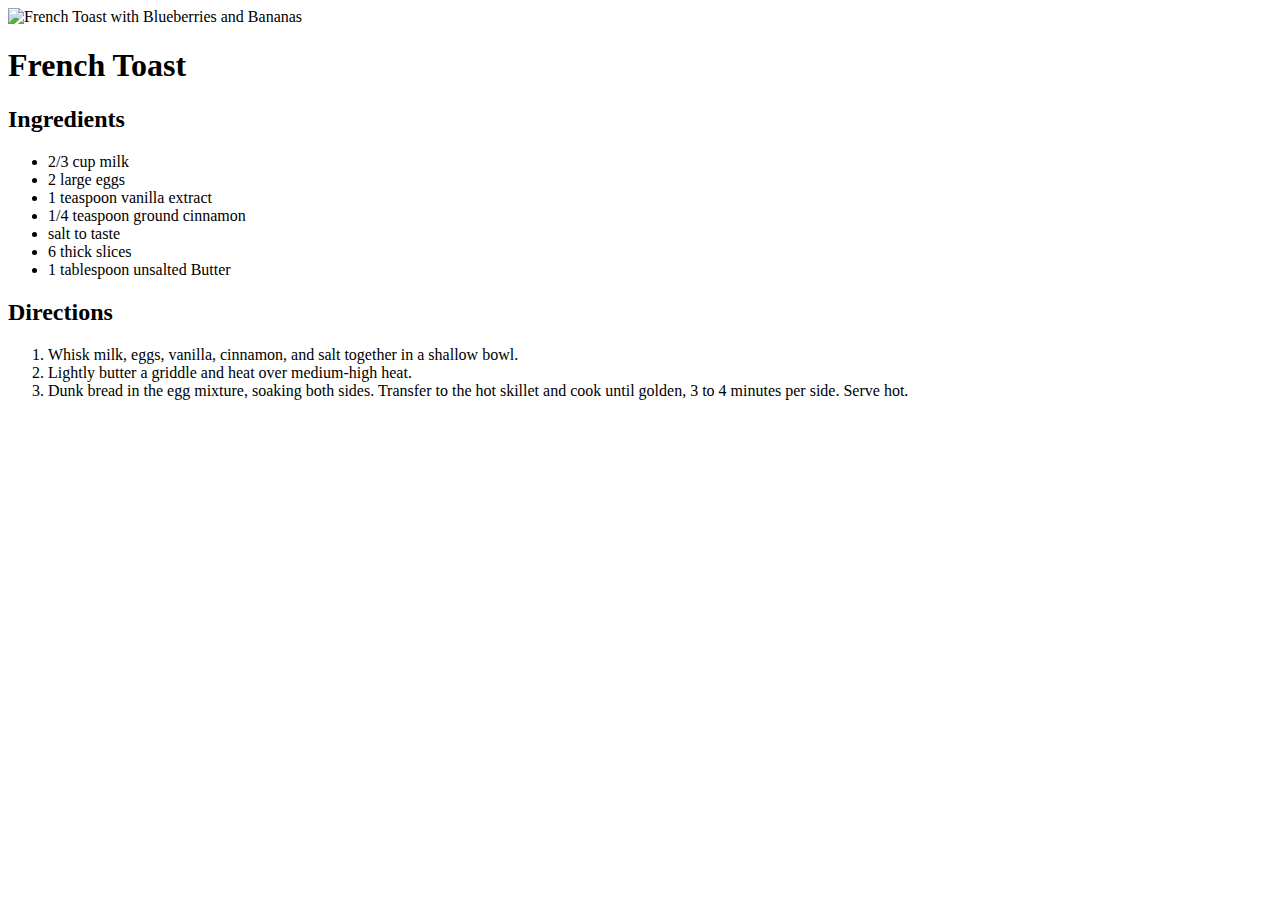
==== recipes/french-toast.html @ 1368d170 "fix" ====
<!DOCTYPE html>
<html lang="en">
<head>
  <meta charset="UTF-8">
  <meta name="viewport" content="width=device-width, initial-scale=1.0">
  <title>French Toast</title>
</head>
<body>
  <img src="../../images/french-toast.jpg/" alt="French Toast with Blueberries and Bananas" />
  <h1>French Toast</h1>
  <h2>Ingredients</h2>
  <ul>
    <li>2/3 cup milk</li>
    <li>2 large eggs</li>
    <li>1 teaspoon vanilla extract</li>
    <li>1/4 teaspoon ground cinnamon</li>
    <li>salt to taste</li>
    <li>6 thick slices</li>
    <li>1 tablespoon unsalted Butter</li>
  </ul>
  <h2>Directions</h2>
  <ol>
    <li>Whisk milk, eggs, vanilla, cinnamon, and salt together in a shallow bowl.</li>
    <li>Lightly butter a griddle and heat over medium-high heat.</li>
    <li>Dunk bread in the egg mixture, soaking both sides. Transfer to the hot skillet and cook until golden, 3 to 4 minutes per side. Serve hot.</li>
  </ol>
</body>
</html>
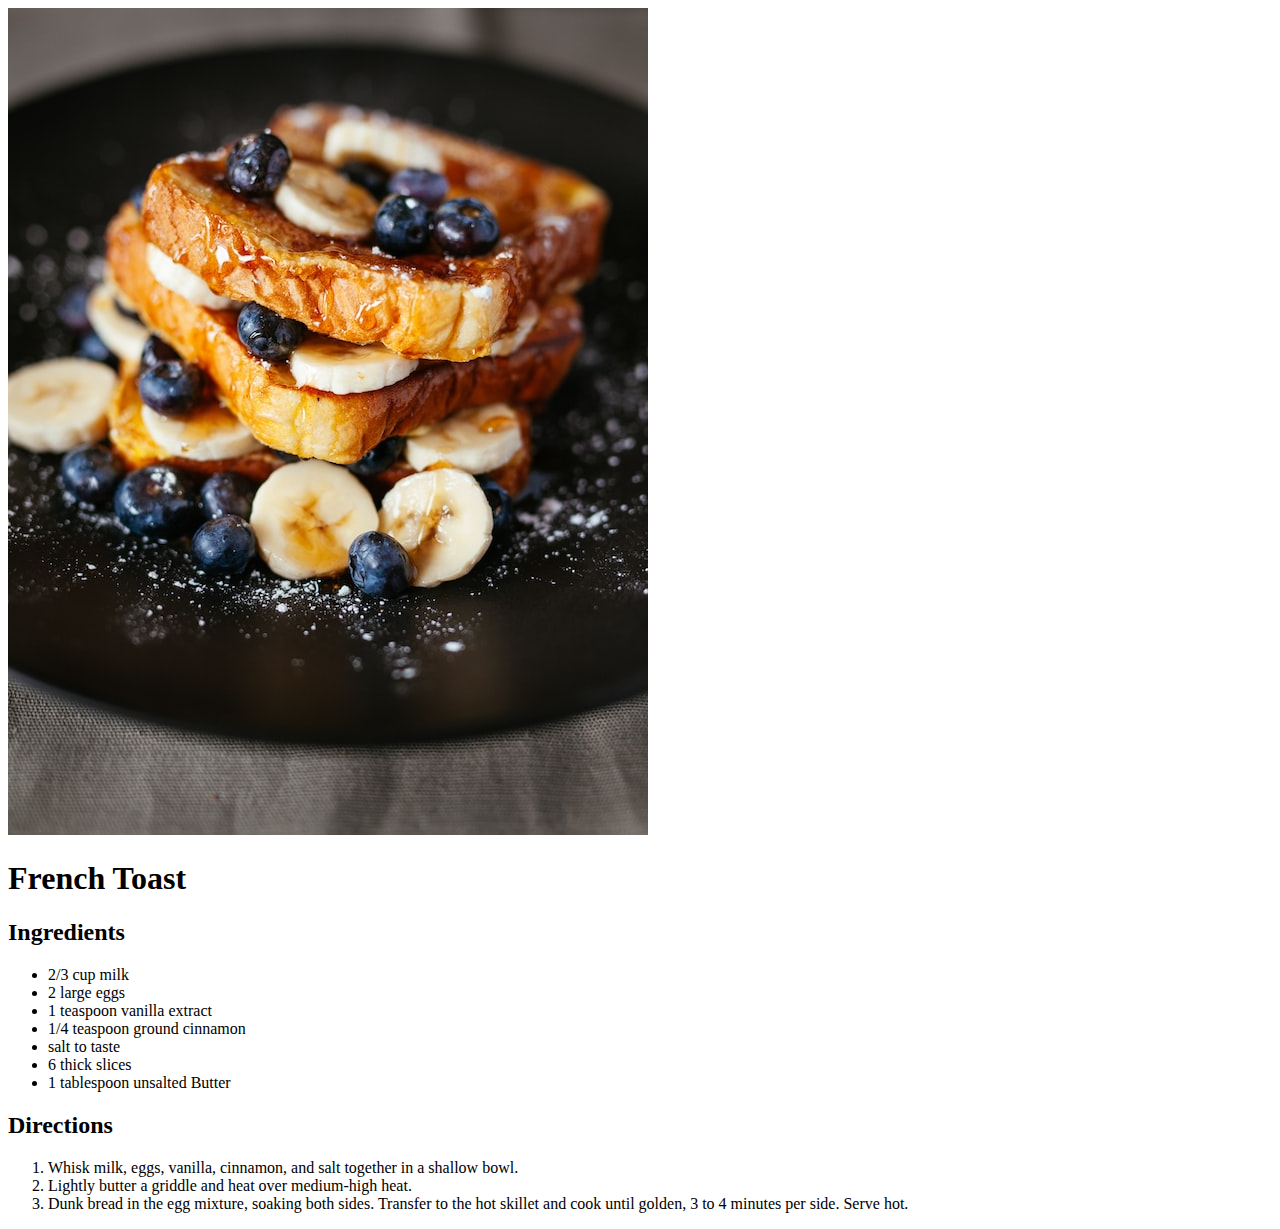
==== commit 1ac9637d: "test" ====
--- a/recipes/french-toast.html
+++ b/recipes/french-toast.html
@@ -6,7 +6,7 @@
   <title>French Toast</title>
 </head>
 <body>
-  <img src="../../images/french-toast.jpg/" alt="French Toast with Blueberries and Bananas" />
+  <img src="../images/french-toast.jpg" alt="French Toast with Blueberries and Bananas" />
   <h1>French Toast</h1>
   <h2>Ingredients</h2>
   <ul>
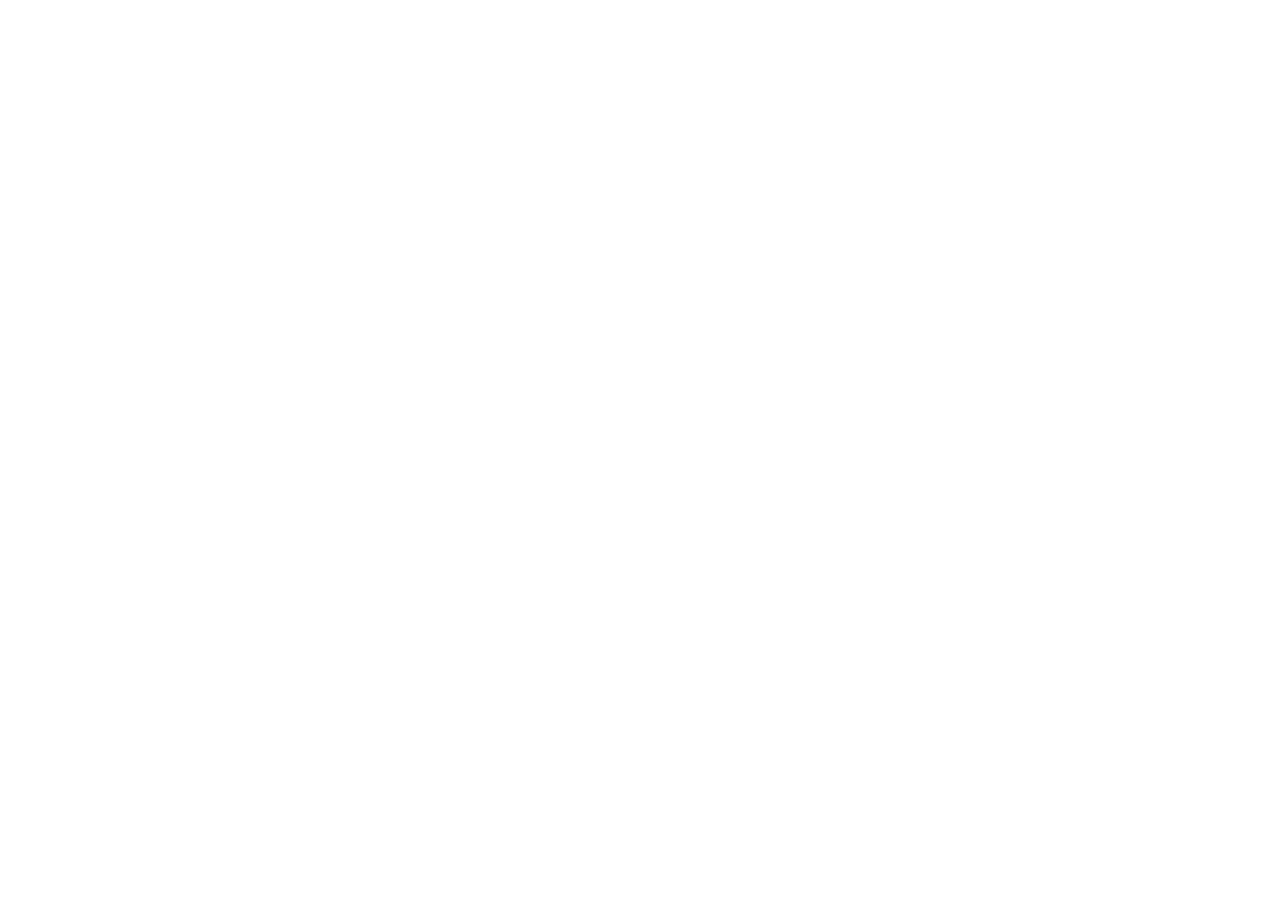
==== commit 0992a9ca: "test" ====
--- a/recipes/french-toast.html
+++ b/recipes/french-toast.html
@@ -6,7 +6,7 @@
   <title>French Toast</title>
 </head>
 <body>
-  <img src="../images/french-toast.jpg" alt="French Toast with Blueberries and Bananas" />
+  <img src="../images/french-toast.jpg" alt="French Toast with Blueberries and Bananas" style="width: 350px; height: 350px; />
   <h1>French Toast</h1>
   <h2>Ingredients</h2>
   <ul>
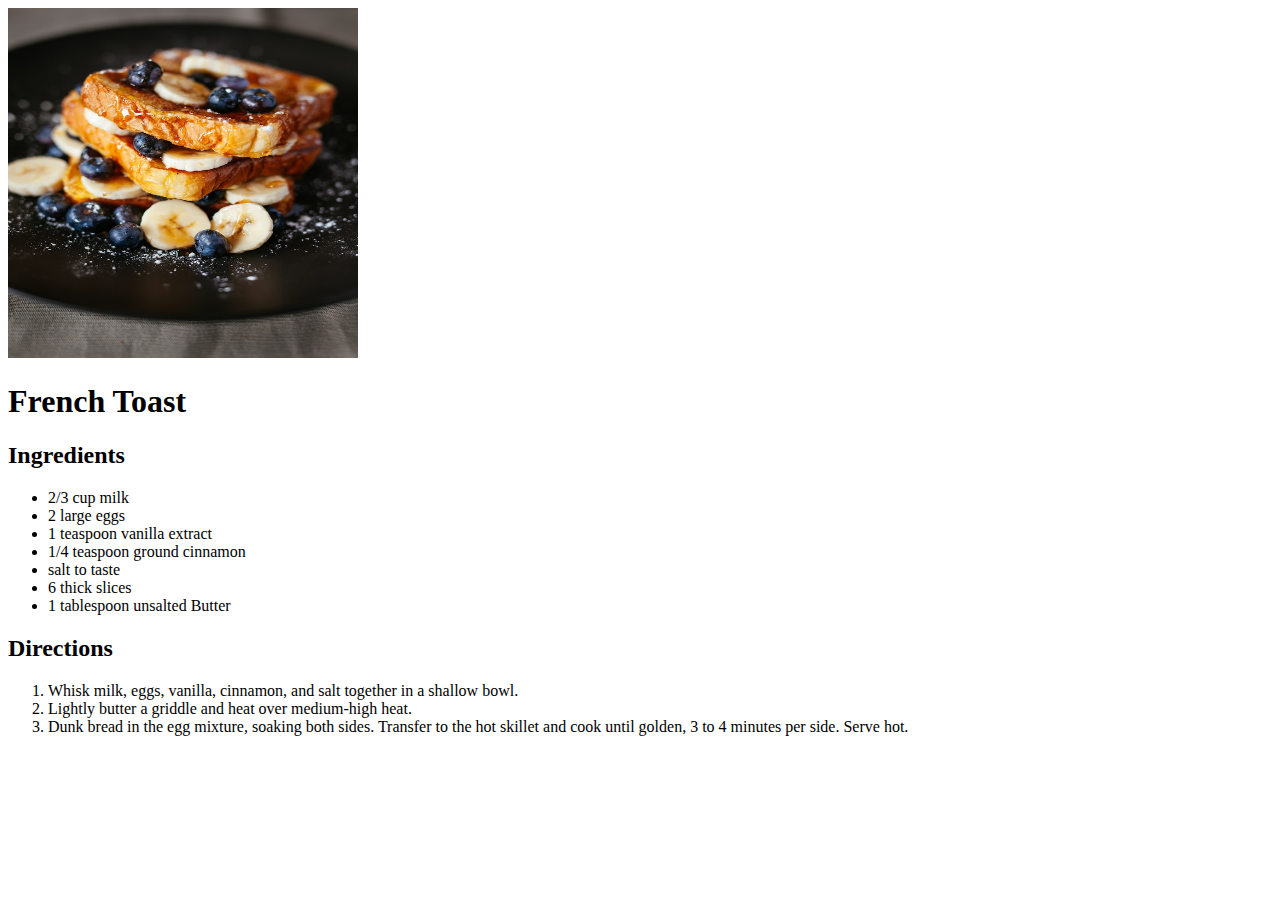
==== commit ae3a059b: "fix" ====
--- a/recipes/french-toast.html
+++ b/recipes/french-toast.html
@@ -6,7 +6,7 @@
   <title>French Toast</title>
 </head>
 <body>
-  <img src="../images/french-toast.jpg" alt="French Toast with Blueberries and Bananas" style="width: 350px; height: 350px; />
+  <img src="../images/french-toast.jpg" alt="french toast" style="width: 350px; height: 350px;" />
   <h1>French Toast</h1>
   <h2>Ingredients</h2>
   <ul>
